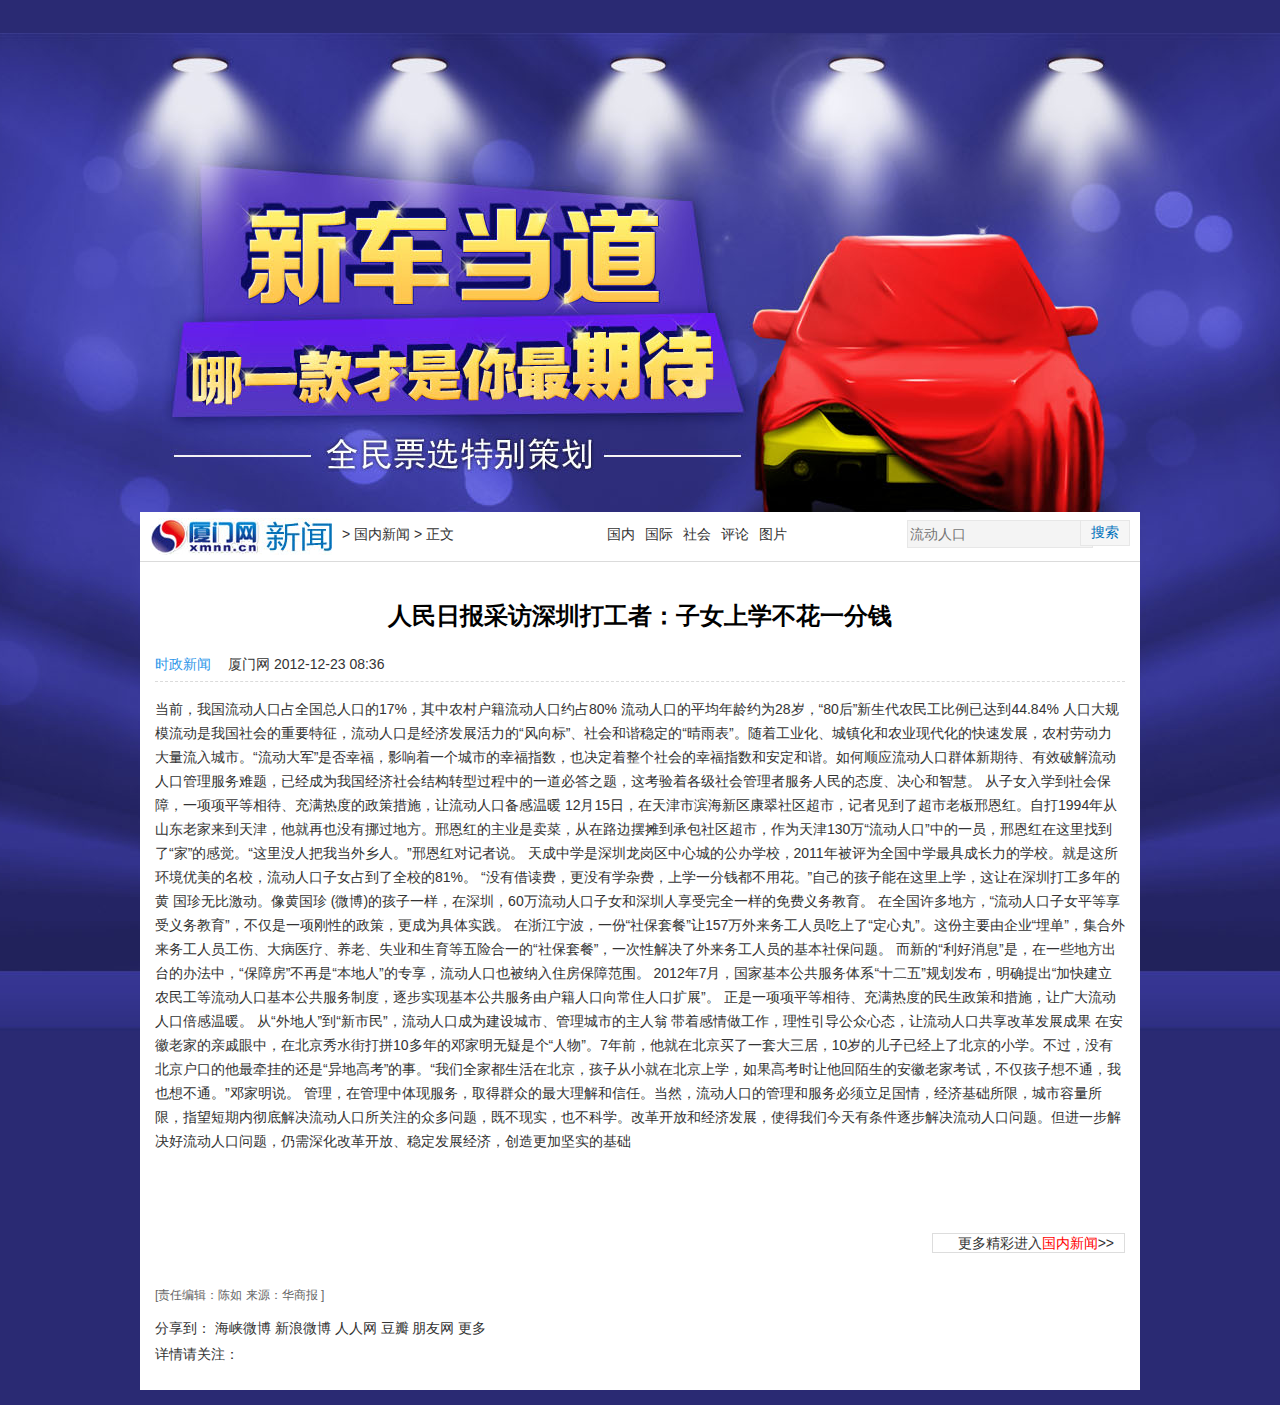
==== detail.html @ e90b3957 "上传细览和概览页" ====
<!DOCTYPE html PUBLIC "-//W3C//DTD XHTML 1.0 Transitional//EN" "http://www.w3.org/TR/xhtml1/DTD/xhtml1-transitional.dtd">
<html xmlns="http://www.w3.org/1999/xhtml">
<head>
<meta http-equiv="Content-Type" content="text/html; charset=utf-8" />
<title>汽车投票</title>
<meta name="keywords" content="汽车投票" /> 
<meta name="description" content="描述" />
<META HTTP-EQUIV="Cache-Control" CONTENT="private,must-revalidate">
<link rel="icon" type="image/x-icon" href="http://xmnn.cn/favicon.ico" />
<link href="http://zt.xmnn.cn/a/ss/css/style.css" rel="stylesheet" type="text/css" ignoreapd="1" />
<link href="css/style.css" rel="stylesheet" type="text/css" ignoreapd="1" />
<script src="js/jquery.min.js" ignoreapd="1"></script>
</head>

<body class="bg">
<script>var xmnnheader='white'; //参数为目标网站背景色</script>
<script type="text/javascript" src="http://www.xmnn.cn/templates/xmnn2010/js/header/header_out.js" ignoreapd="1" charset="utf-8"></script>
<div id="h" role="banner">

</div>
<div id="b" role="main">
	<div class="w">
    	<div class="r r10 clearfix">
			<div class="c1 fl">
				<a href="#">厦门网新闻</a>
			</div>
			<div class="c2 fl">
				&gt; <a href="#">国内新闻</a> &gt; 正文
			</div>
			<div class="c3 fl">
				<a href="#">国内</a>
				<a href="#">国际</a>
				<a href="#">社会</a>
				<a href="#">评论</a>
				<a href="#">图片</a>
			</div>
			<div class="c4 fr">
				<form action="#" method="post">
					<fieldset>
						<label for="search-txt" class="vh"></label>
						<input id="search-txt" name="search-txt" placeholder="流动人口" />
						<button type="submit">搜索</button>
					</fieldset>
				</form>
			</div>
		</div>
		<div class="r11 clearfix">
			<div>
				<!--文章-->
                <div class="m m14" role="article">
                    <div class="h">
						<h1>人民日报采访深圳打工者：子女上学不花一分钱</h1>
						<div class="hr1 clearfix">
							<div class="hc1 fl">
								<a href="#" class="a1">时政新闻</a><span class="s1">厦门网 2012-12-23 08:36</span>
							</div>
							<div class="hc2 fr">
								<a href="#" class="a2 ir fl">缩小</a>
								<a href="#" class="a3 ir fl">放大</a>
							</div>
						</div>
                    </div>
                    <div class="b">
						<!--调用编辑器-->
                    	<p>当前，我国流动人口占全国总人口的17%，其中农村户籍流动人口约占80%
流动人口的平均年龄约为28岁，“80后”新生代农民工比例已达到44.84%
人口大规模流动是我国社会的重要特征，流动人口是经济发展活力的“风向标”、社会和谐稳定的“晴雨表”。随着工业化、城镇化和农业现代化的快速发展，农村劳动力大量流入城市。“流动大军”是否幸福，影响着一个城市的幸福指数，也决定着整个社会的幸福指数和安定和谐。如何顺应流动人口群体新期待、有效破解流动人口管理服务难题，已经成为我国经济社会结构转型过程中的一道必答之题，这考验着各级社会管理者服务人民的态度、决心和智慧。
从子女入学到社会保障，一项项平等相待、充满热度的政策措施，让流动人口备感温暖

12月15日，在天津市滨海新区康翠社区超市，记者见到了超市老板邢恩红。自打1994年从山东老家来到天津，他就再也没有挪过地方。邢恩红的主业是卖菜，从在路边摆摊到承包社区超市，作为天津130万“流动人口”中的一员，邢恩红在这里找到了“家”的感觉。“这里没人把我当外乡人。”邢恩红对记者说。
天成中学是深圳龙岗区中心城的公办学校，2011年被评为全国中学最具成长力的学校。就是这所环境优美的名校，流动人口子女占到了全校的81%。 
“没有借读费，更没有学杂费，上学一分钱都不用花。”自己的孩子能在这里上学，这让在深圳打工多年的黄 国珍无比激动。像黄国珍 (微博)的孩子一样，在深圳，60万流动人口子女和深圳人享受完全一样的免费义务教育。

在全国许多地方，“流动人口子女平等享受义务教育”，不仅是一项刚性的政策，更成为具体实践。
在浙江宁波，一份“社保套餐”让157万外来务工人员吃上了“定心丸”。这份主要由企业“埋单”，集合外来务工人员工伤、大病医疗、养老、失业和生育等五险合一的“社保套餐”，一次性解决了外来务工人员的基本社保问题。

而新的“利好消息”是，在一些地方出台的办法中，“保障房”不再是“本地人”的专享，流动人口也被纳入住房保障范围。
2012年7月，国家基本公共服务体系“十二五”规划发布，明确提出“加快建立农民工等流动人口基本公共服务制度，逐步实现基本公共服务由户籍人口向常住人口扩展”。
正是一项项平等相待、充满热度的民生政策和措施，让广大流动人口倍感温暖。
从“外地人”到“新市民”，流动人口成为建设城市、管理城市的主人翁

带着感情做工作，理性引导公众心态，让流动人口共享改革发展成果

在安徽老家的亲戚眼中，在北京秀水街打拼10多年的邓家明无疑是个“人物”。7年前，他就在北京买了一套大三居，10岁的儿子已经上了北京的小学。不过，没有北京户口的他最牵挂的还是“异地高考”的事。“我们全家都生活在北京，孩子从小就在北京上学，如果高考时让他回陌生的安徽老家考试，不仅孩子想不通，我也想不通。”邓家明说。

管理，在管理中体现服务，取得群众的最大理解和信任。当然，流动人口的管理和服务必须立足国情，经济基础所限，城市容量所限，指望短期内彻底解决流动人口所关注的众多问题，既不现实，也不科学。改革开放和经济发展，使得我们今天有条件逐步解决流动人口问题。但进一步解决好流动人口问题，仍需深化改革开放、稳定发展经济，创造更加坚实的基础</p>
					<!--调用编辑器-->
                	</div>
					<div class="f">
						<div class="fr1">
							<a href="#">更多精彩进入<span>国内新闻</span>&gt;&gt;</a>
						</div>
						<div class="fr2">[责任编辑：陈如   来源：华商报 ] </div>
						<div class="fr3 clearfix">
							<!-- JiaThis Button BEGIN -->
							<div id="ckepop">
							<span class="jiathis_txt">分享到：</span>
							<a class="jiathis_button_tqq">海峡微博</a>
							<a class="jiathis_button_tsina">新浪微博</a>
							<a class="jiathis_button_renren">人人网</a>
							<a class="jiathis_button_douban">豆瓣</a>
							<a class="jiathis_button_xiaoyou">朋友网</a>
							
							<a href="http://www.jiathis.com/share?uid=1566948" class="jiathis jiathis_txt jiathis_separator jtico jtico_jiathis" target="_blank">更多</a>
							<a class="jiathis_counter_style"></a>
							</div>
							<script type="text/javascript">
							var jiathis_config={
								data_track_clickback:true,
								summary:"",
								appkey:{
									"tsina":"1956797289",
									"tqq":"efc2bee72300407b9cb48b09ba59be32"
								},
								hideMore:false
							}
							</script>
							<script type="text/javascript" src="http://v2.jiathis.com/code/jia.js?uid=1566948" charset="utf-8"></script>
							<!-- JiaThis Button END -->
						</div>
						<div class="fr4">
							<!-- 关注 -->
							<div class="clearfix" id="osgz">
								<div class="fl" style="font:14px/40px '';">详情请关注：</div>
								<div class="fl">
									<iframe src="http://follow.v.t.qq.com/index.php?c=follow&amp;a=quick&amp;name=xmxwsd&amp;style=3&amp;f=1" marginwidth="0" marginheight="0" allowtransparency="true" frameborder="0" height="20" scrolling="auto" width="116" style="margin:10px 10px 0 0px;"></iframe>
								</div>
							   <div class="fl" style="margin-top:10px;">
							  <script src="http://tjs.sjs.sinajs.cn/open/api/js/wb.js" type="text/javascript" charset="utf-8" ignoreapd="1"></script>		
									  <wb:follow-button uid="2109185642" type="red_2" width="136" height="24" ></wb:follow-button>
							  </div>
							</div>
							<!-- 关注 -->
						</div>
					</div>
                </div>
                <!--文章-->
            </div>
        </div>
    </div>
</div>
<div id="f" role="contentinfo">
<script>var xmnnfooter="white";//参数为背景颜色</script>
<script type="text/javascript" src="http://www.xmnn.cn/templates/xmnn2010/js/footer/footer.js" ignoreapd="1" charset="utf-8"></script>
</div>
<script src="js/script.js" ignoreapd="1"></script>
</body>
</html>
---- css/style.css ----
@charset "utf-8";
/*-------------------css reset--------------------------*/
html, body, div, span, applet, object, iframe, h1, h2, h3, 
h4, h5, h6, p, blockquote, pre, a, abbr, acronym, address, 
big, cite, code, del, dfn, em, font, img, ins, kbd, q, s, samp, 
small, strike, strong, sub, sup, tt, var, dl, dt, dd, ol, ul, li, 
fieldset, form, label, legend, table, caption, tbody, tfoot, 
thead, tr, th, td { 
margin: 0; 
padding: 0; 
border: 0; 
outline: 0; 
font-weight:normal; 
font-style: inherit; 
font-size: 100%; 
font-family: inherit; 
vertical-align: baseline; 
} 
:focus { 
outline: 0; 
} 
table { 
border-collapse: collapse; 
border-spacing: 0; 
} 
caption, th, td { 
text-align: left; 
font-weight: normal; 
} 
a img, iframe { 
border: none; 
}
ul,ol{ 
list-style: none; 
}
input, textarea, select, button { 
font-size: 100%; 
font-family: inherit; 
} 
.clearfix:before,
.clearfix:after {
    content: " ";
    display: table;
}

.clearfix:after {
    clear: both;
}
.clearfix {
    *zoom: 1;
}
/*------------------- 视觉隐藏--------------------------*/
.vh { 
	border: 0; 
	clip: rect(0 0 0 0); 
	height: 1px; 
	margin: -1px; 
	overflow: hidden; 
	padding: 0; 
	position: absolute; 
	width: 1px; 
}
/*------------------- 图片替换--------------------------*/
.ir {
    background-color: transparent;
    border: 0;
    overflow: hidden;
    *text-indent: -9999px;
}

.ir:before {
    content: "";
    display: block;
    width: 0;
    height: 150%;
}
/*-------------------公共--------------------------*/
body{font-size:14px; line-height:1; font-family:'宋体',Arial, Helvetica, sans-serif;color:#333;}
a{text-decoration:none;color:#333;}
a:hover{color:red;}
.fl{float:left; display:inline;}
.fr{float:right;display:inline;}
strong,h1,h2,h3,h4,dt,h1 a,h2 a,h3 a,h4 a{font-weight:bold;}
.h{position:relative;}
.hr{position:absolute; right:0; top:2px;}
.tc{text-align:center;}
.tr{text-align:right;}
.fl,.li-fl li{float:left; display:inline;}
/*-------------------文章模块--------------------------*/
.article h3{ text-align:center;}
.article p {text-indent:2em; line-height:1.5;}
/*-------------------新闻列表模块--------------------------*/
.list li{line-height:1.5;}
.list2 li{float:left; display:inline; width:50%; line-height:1.5;}
/*-------------------图片列表模块--------------------------*/
.img dl{float:left;display:inline;}
.img dd{*font-size: 0;}
.img dt{text-align:center; margin-top: 5px;}
/*-------------------选项卡模块--------------------------*/
.tab .h li{float:left; display:inline;}
.tab .b{display:none;}
.tab .active{display:block;}
/*-------------------数字幻灯模块--------------------------*/
.slider{ position:relative; height:283px; overflow:hidden}
.slider .b{ padding:0;}
.slider .f{position:absolute; right:5px; bottom:5px; z-index:999}
.slider .f a{background:#000; margin:0 5px; display:inline-block; padding:0 3px; color:#fff}
.slider .f .activeSlide{background:red;}
/*-------------------布局--------------------------*/
body{background:url(../img/body.jpg) no-repeat center 33px #2A2A73;}
.bg{background:url(../img/body1.jpg) no-repeat center 33px #2A2A73;}
.w{width:1000px; margin:0 auto;} 
#b .r3{margin-top:33px;}
#b .r3 .c1{width:500px;}
#b .r3 .c2{width:488px;}
#b .cr1{background:url(../img/cr1.png) no-repeat; height:266px; margin-top:48px;}
.h{margin:0;}
#b .r4{margin-top:15px;}
#b .r4 .c1{width:500px;}
#b .r4 .c2{width:488px;}
#b .r5{margin-top:12px;}
.ma .h{background:url(../img/ma-h.png) no-repeat; height:53px; }
.ma h2{font-size:18px; color:#FAFAFD; font-family:"微软雅黑"; font-weight:normal; padding-left:44px; padding-top:10px; line-height:43px;}
.ma .bc1{width:471px;}
.ma .bc2{width:479px;}
.ma .b{background:#FBFBFD; padding:16px;}
.ma .b p{line-height:20px; font-size:12px; color:#53575F;}
.ma .br2{margin-top:15px;}
.ma .l1 a{display:block; background:url(../img/m9-logo.png) no-repeat left 10px; width:83px; height:33px; text-indent:-999em; padding-top:10px;}
.ma .l2{background:url(../img/ma-l2.png) no-repeat left 18px; padding-left:30px; display:inline-block; height:28px; line-height:28px; font-size:16px; font-style:italic; color:#FFE25B; font-family:"微软雅黑"; padding-top:18px; width:188px;}
.ma .l3 a{display:block; background:url(../img/ma-l3.png) no-repeat; margin-top:18px; width:112px; height:28px; margin-right:24px; text-indent:-999em;}
.ma .hr{right:70px; }
.ma .br2 li,
.ma .b .fd{position:relative;}
.ma .b span{position:absolute; right:5px; bottom:5px; background:url(../img/ma-fd.png) no-repeat; _background:url(../img/ma-fd.gif) no-repeat; display:block; width:26px; height:21px;}
#f{background:#fff;}
#b .r10{padding:6px 10px; border-bottom:1px solid #DBDBDB; margin-top:512px; background:#fff;}
#b .r10 .c1 a{display:block; text-indent:-999em; height:37px; width:182px; background:url(../img/logo1.jpg) no-repeat;}
#b .r10 .c2{margin-top:9px; margin-left:10px;}
#b .r10 .c3{margin-top:9px; margin-left:150px;}
#b .r10 .c3 a{margin:0 3px;}
#b .r10 .c3 a:hover{color:#2C95E8;}
#b .r10 .c4{position:relative; margin-top:2px; width:223px;}
#b .r10 .c4 input{background:#F4F4F4; border:1px solid #E7E7E7; color:#989898; width:180px; height:24px; line-height:24px; margin-right:49px;}
#b .r10 .c4 button{ background:#F6F6F6;border:1px solid #E7E7E7; color:#0072BC; width:50px; height:26px; position:absolute; right:0; top:0;}
#b .r12{background:#fff; padding:15px; margin-bottom:15px;}
/*-------------------模块m1--------------------------*/
.m1{padding:550px 35px 0 88px;}
.m1 p{color:#FAFAFD;}
/*-------------------模块m2--------------------------*/
.m2{margin-top:54px;}
.m2 .qunar{width:1000px;}
.m2 .qunar .e_pic_wrap {width: 1000px; height: 297px; }
.m2 .qunar .e_pic_wrap li {width: 1000px; height: 297px; }
.qunar .e_bg_flt { width: 370px; height: 297px;}
.qunar .e_flt_inf { width: 320px; height: 297px; }
.qunar .e_flt_inf h2 { font: 24px/32px "微软雅黑"; }
.qunar .e_flt_inf h3 { font: 26px/32px "微软雅黑"; margin-bottom: 22px; }
.qunar .e_flt_inf .t_info .l_view {width: 60px; }
.e_prevnext .prev, .e_prevnext .next {top:130px; }
/*-------------------模块m3--------------------------*/

#layer {background:#f5f5f5; border:#000 solid 1px; padding:20px; position:absolute; left:50%; top:50%; display:none; }
.m3{height:530px; background:url(../img/m11.png) no-repeat center bottom; position:relative;}
/*-------------------模块m4--------------------------*/
.m4{padding:17px 29px 30px 73px;}
.m4 p{color:#fff; line-height:24px;}
.m4 p a{color:#fff;}
.txtScroll-top1 .bd{ padding:18px;  }
.txtScroll-top1 .infoList li{ height:24px; line-height:24px;   }
/*-------------------模块m5--------------------------*/
.m5{padding-left:58px;}
.m5 .b{padding-top:20px;}
.m5 li{background:url(../img/m5-li.png) left center no-repeat; padding-left:15px;}
.m5 li a{color:#fff;} 
/*-------------------模块m6--------------------------*/
.m6{margin-top:15px;}
.m6 .h{background:url(../img/m6-h.png) no-repeat; height:39px; line-height:39px;}
.m6 h2{padding-left:86px; font-size:18px; color:#3B3BB3; font-style:italic; font-family:"微软雅黑";}
.m6 .hr{right:15px; top:14px;}
.m6 .hr a{background:url(../img/m6-a.png) no-repeat; width:42px; height:14px; display:block; text-indent:-999em;}
.m6 .b{background:#FBFBFD; padding:20px 10px;}
.m6 .bc1,
.m6 .bc2{width:234px;}
.m6 li{line-height:24px; height:24px;}
.m6 li a{background:url(../img/m6-li.png) no-repeat 8px center; padding-left:20px;}
/*-------------------模块m7--------------------------*/
.m7 .h{background:url(../img/m7-h.png) no-repeat; height:43px; line-height:43px;}
.m7 h2{font-size:18px; color:#FAFAFD; font-family:"微软雅黑"; font-weight:normal; padding-left:44px;}
.m7 .b{background:#FBFBFD; padding:14px 0;}
.m7 li{height:20px !important; line-height:20px !important; margin-bottom:10px; clear:both; overflow:hidden;}
.m7 li a{float:left; display:inline; margin-right:5px;}
.m7 .d1{overflow:hidden;background:#E7E7E7;}
.m7 .s1{margin-right:6px; background:#C2C2C2; height:20px; display:inline-block;}
.m7 .s2{vertical-align:top; color:#707473;}
.m7 .b a{color:#2B2B73;}
.txtScroll-top1 .bd{padding:0 18px;}
.m7 li{background:url(../img/m6-li.png) no-repeat left center; padding-left:12px;}
/*-------------------模块m8--------------------------*/
.focusBox { width: 485px; height: 216px; border:1px solid #CECECE;}
.focusBox .pic img { width: 485px; height: 216px; }
/*-------------------模块m9--------------------------*/
.m9{margin-bottom:15px;}
/*-------------------模块m10--------------------------*/
.m10 .l1 a{background:url(../img/m10-logo.png) no-repeat center 8px;  height:38px; padding-top:8px;}
.m10{margin-bottom:20px;}
/*-------------------模块m11--------------------------*/
.m11 .h{background:url(../img/m11-h.png) no-repeat; height:54px;}
.m11 .b{background:#44464F; padding:20px 0 7px;}
.m11 .bc1{width:179px; margin-left:10px;}
.m11 .bc2{width:579px; margin-left:20px;}
.m11 .bc3{width:179px; margin-left:20px;}
.m11 li a{display:block;}
.m11 .b li{margin-bottom:13px; *line-height:0; *font-size:0;}
/*-------------------模块m12--------------------------*/
.m12{background:#fff; margin:15px 0 11px 0;}
/*-------------------模块m13--------------------------*/
.m13{background:url(../img/m13.png) no-repeat; height:125px; margin-bottom:15px;}
.picMarquee-left{ width:924px; overflow:hidden; position:relative; border:none; padding-left:64px; padding-top:12px;}
.picMarquee-left .bd{ padding:10px;}
.picMarquee-left .bd ul li{ margin:0 4px;}
.picMarquee-left .bd ul li .pic img{ width:220px; height:81px; border:3px solid #fff; padding:0; }
.picMarquee-left .bd ul li .pic a:hover img{ border-color:#999;  }
/*-------------------模块m14--------------------------*/
.m14{background:#fff; padding:15px; margin-bottom:15px;}
.m14 .h{border-bottom:1px dashed #DBDBDB; height:auto; padding-top:27px; margin-bottom:15px; }
.m14 p{line-height:24px;}
.m14 h1{font-size:24px; color:#000; text-align:center; margin-bottom:29px;}
.m14 .hr1 .a1{ color:#2D96E9; margin-right:17px;}
.m14 .hr1 .a2,
.m14 .hr1 .a3{display:inline-block; width:24px; height:24px;}
.m14 .hr1 .a2{background:url(../img/m39-a2.jpg) no-repeat; margin-right:7px;}
.m14 .hr1 .a3{background:url(../img/m39-a3.jpg) no-repeat;}
.m14 .b{margin-bottom:80px;}
.m14 .fr1{ text-align:right; margin-bottom:36px;}
.m14 .fr1 a{background:url(../img/m39-fr1.jpg) no-repeat; padding-left:25px; padding-right:10px; border:1px solid #DDDDDD; height:18px; line-height:18px; display:inline-block;}
.m14 .fr1 a span{color:red;}
.m14 .fr2{margin-bottom:20px; color:#656565; font-size:12px;}
/*-------------------模块m15--------------------------*/
.m15{border-bottom:1px dashed #DBDBDB; margin-bottom:20px;}
.m15 .b{padding-top:25px; padding-bottom:21px;}
.m15 .b a{ display:inline-block; border:1px solid #93A3C1; height:20px; line-height:20px; color:#16387C; margin-right:10px; padding:0 5px;}

/*-------------------模块m16--------------------------*/
.m16 .b ul{margin-bottom:38px;}
.m16 .b li{font-size:16px; line-height:1.8;}
.m16 .b li span{color:#999999; font-size:12px; margin-left:10px;}

/*-------------------模块m17--------------------------*/
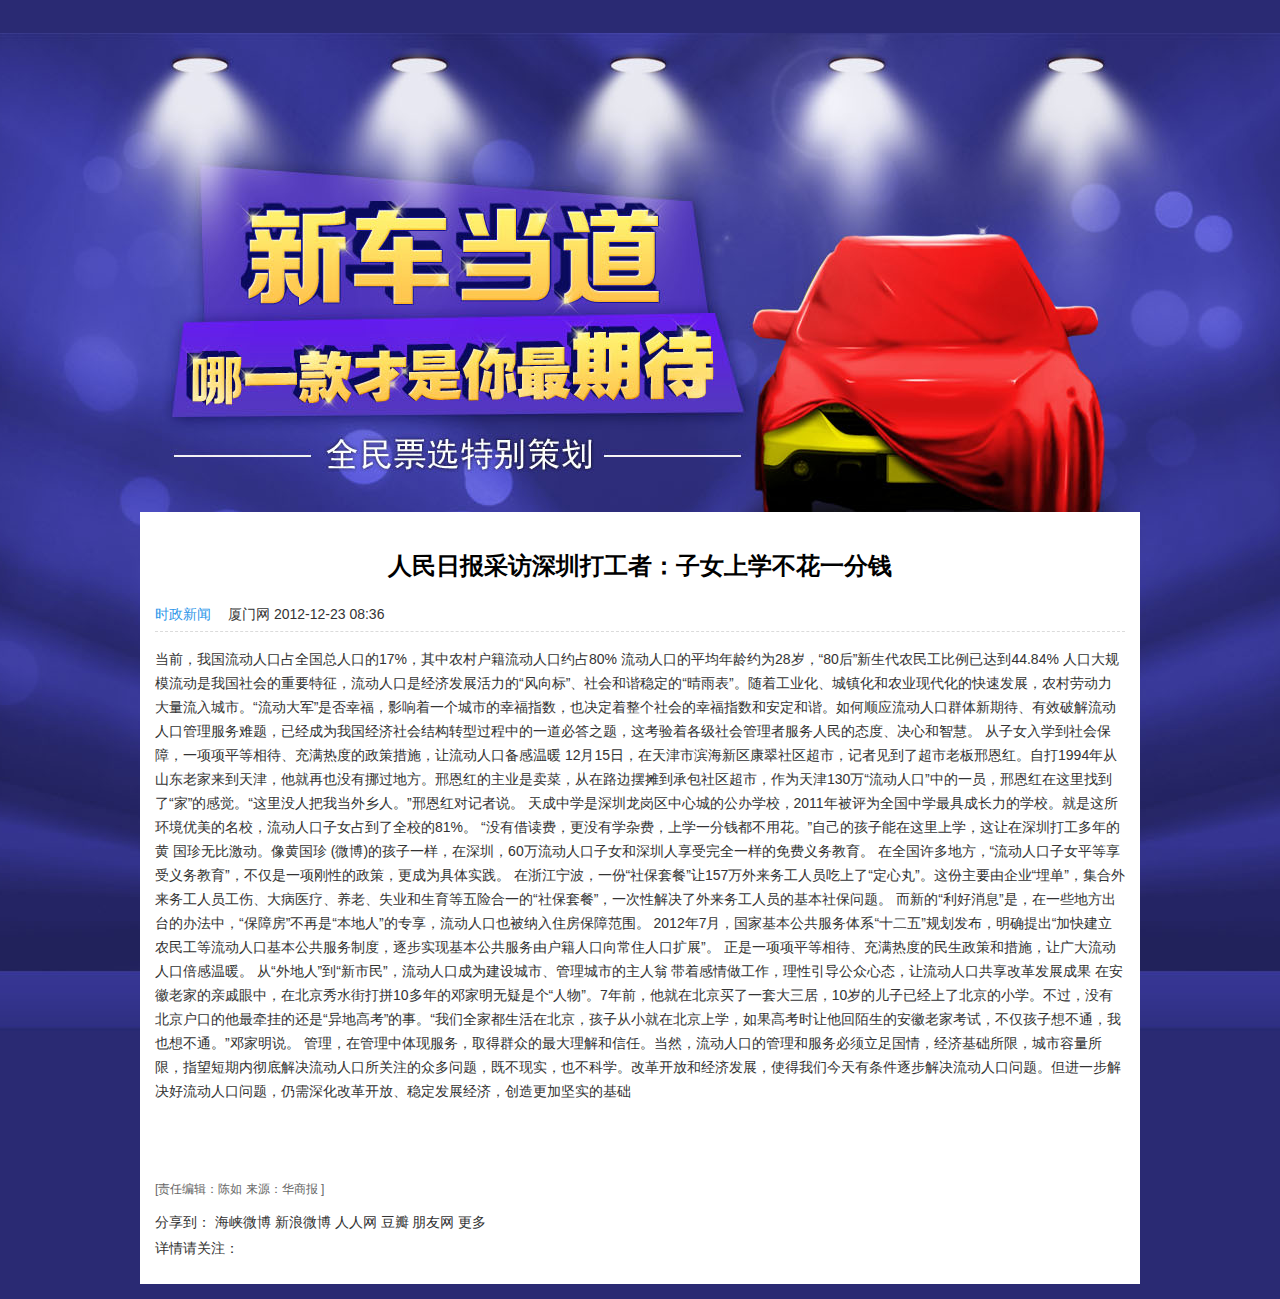
==== commit 487648d0: "更改概览内容" ====
--- a/detail.html
+++ b/detail.html
@@ -20,30 +20,6 @@
 </div>
 <div id="b" role="main">
 	<div class="w">
-    	<div class="r r10 clearfix">
-			<div class="c1 fl">
-				<a href="#">厦门网新闻</a>
-			</div>
-			<div class="c2 fl">
-				&gt; <a href="#">国内新闻</a> &gt; 正文
-			</div>
-			<div class="c3 fl">
-				<a href="#">国内</a>
-				<a href="#">国际</a>
-				<a href="#">社会</a>
-				<a href="#">评论</a>
-				<a href="#">图片</a>
-			</div>
-			<div class="c4 fr">
-				<form action="#" method="post">
-					<fieldset>
-						<label for="search-txt" class="vh"></label>
-						<input id="search-txt" name="search-txt" placeholder="流动人口" />
-						<button type="submit">搜索</button>
-					</fieldset>
-				</form>
-			</div>
-		</div>
 		<div class="r11 clearfix">
 			<div>
 				<!--文章-->
@@ -87,9 +63,6 @@
 					<!--调用编辑器-->
                 	</div>
 					<div class="f">
-						<div class="fr1">
-							<a href="#">更多精彩进入<span>国内新闻</span>&gt;&gt;</a>
-						</div>
 						<div class="fr2">[责任编辑：陈如   来源：华商报 ] </div>
 						<div class="fr3 clearfix">
 							<!-- JiaThis Button BEGIN -->
--- a/css/style.css
+++ b/css/style.css
@@ -134,16 +134,8 @@
 .ma .b .fd{position:relative;}
 .ma .b span{position:absolute; right:5px; bottom:5px; background:url(../img/ma-fd.png) no-repeat; _background:url(../img/ma-fd.gif) no-repeat; display:block; width:26px; height:21px;}
 #f{background:#fff;}
-#b .r10{padding:6px 10px; border-bottom:1px solid #DBDBDB; margin-top:512px; background:#fff;}
-#b .r10 .c1 a{display:block; text-indent:-999em; height:37px; width:182px; background:url(../img/logo1.jpg) no-repeat;}
-#b .r10 .c2{margin-top:9px; margin-left:10px;}
-#b .r10 .c3{margin-top:9px; margin-left:150px;}
-#b .r10 .c3 a{margin:0 3px;}
-#b .r10 .c3 a:hover{color:#2C95E8;}
-#b .r10 .c4{position:relative; margin-top:2px; width:223px;}
-#b .r10 .c4 input{background:#F4F4F4; border:1px solid #E7E7E7; color:#989898; width:180px; height:24px; line-height:24px; margin-right:49px;}
-#b .r10 .c4 button{ background:#F6F6F6;border:1px solid #E7E7E7; color:#0072BC; width:50px; height:26px; position:absolute; right:0; top:0;}
-#b .r12{background:#fff; padding:15px; margin-bottom:15px;}
+#b .r12{background:#fff; padding:15px; margin-bottom:15px;  margin-top:512px;}
+#b .r11{margin-top:512px;}
 /*-------------------模块m1--------------------------*/
 .m1{padding:550px 35px 0 88px;}
 .m1 p{color:#FAFAFD;}
